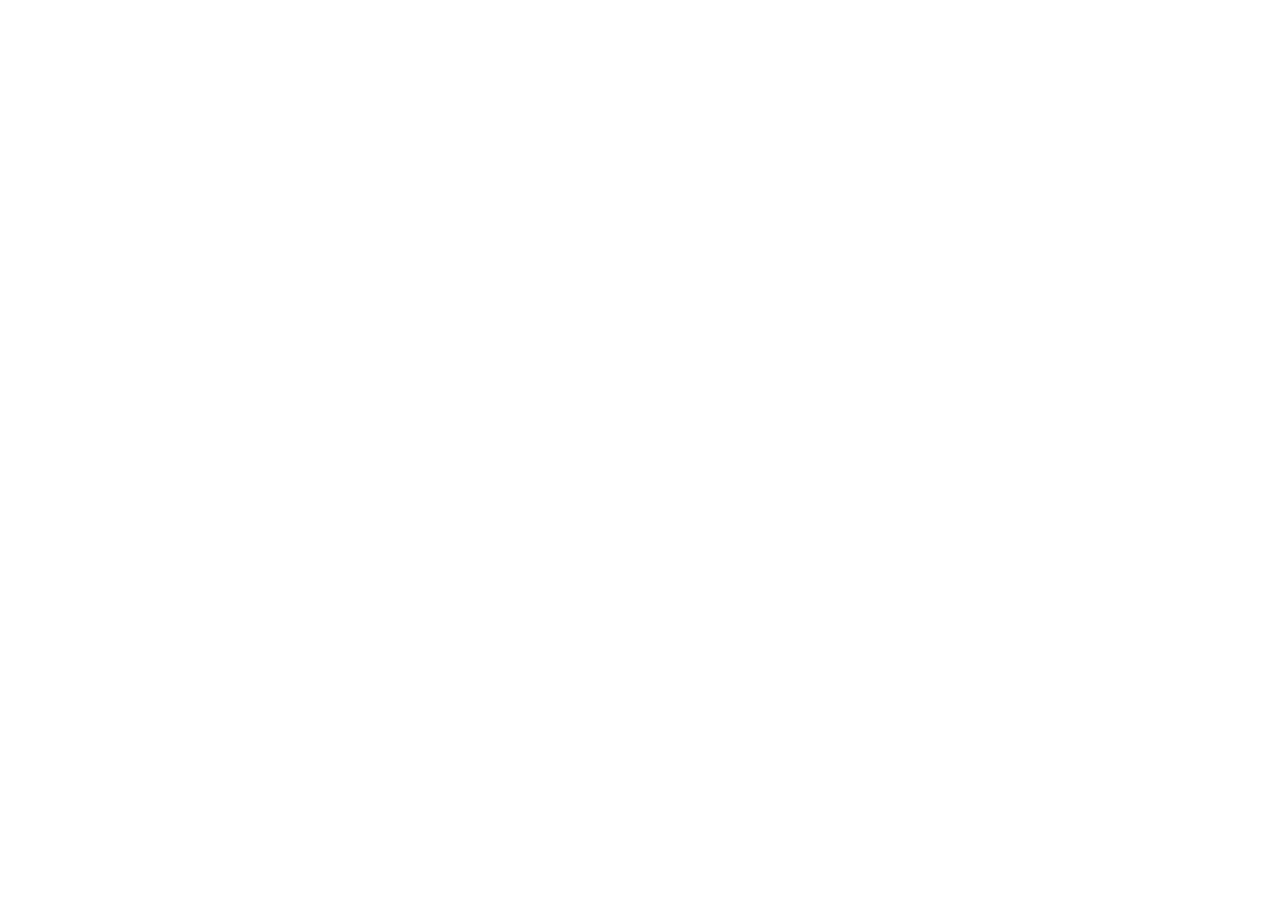
==== pages/cadastro-viagem.html @ 9fd30df8 "feat: adiciona estrutura inicial para as demais páginas" ====
<!DOCTYPE html>
<html lang="pt-br">
<head>
    <meta charset="UTF-8">
    <meta name="viewport" content="width=device-width, initial-scale=1.0">
    <title>Trip Planner - Cadastrar viagem</title>
</head>
<body>
    <header>

    </header>
    
    <main>

    </main>

    <footer>
        
    </footer>
</body>
</html>
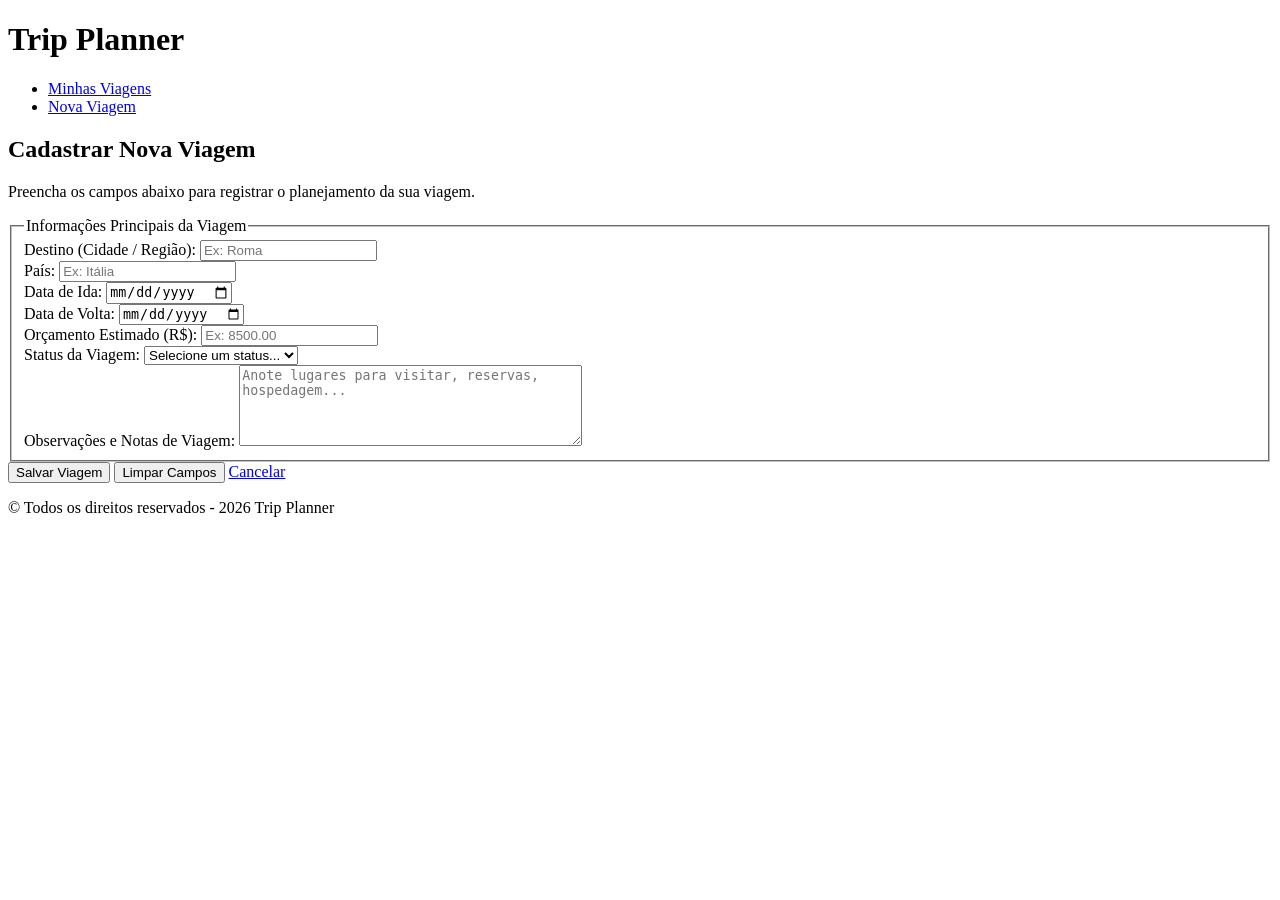
==== commit 4b6ded63: "feat: adiciona campos para criação da viagem" ====
--- a/pages/cadastro-viagem.html
+++ b/pages/cadastro-viagem.html
@@ -7,15 +7,77 @@
 </head>
 <body>
     <header>
-
+        <h1>Trip Planner</h1>
+        <nav>
+            <ul>
+                <li><a href="../index.html">Minhas Viagens</a></li>
+                <li><a href="cadastro-viagem.html">Nova Viagem</a></li>
+            </ul>
+        </nav>
     </header>
     
     <main>
+        <section>
+            <h2>Cadastrar Nova Viagem</h2>
+            <p>Preencha os campos abaixo para registrar o planejamento da sua viagem.</p>
 
+            <form action="#" method="POST">
+                <fieldset>
+                    <legend>Informações Principais da Viagem</legend>
+
+                    <div>
+                        <label for="destino">Destino (Cidade / Região):</label>
+                        <input type="text" id="destino" name="destino" placeholder="Ex: Roma" required>
+                    </div>
+
+                    <div>
+                        <label for="pais">País:</label>
+                        <input type="text" id="pais" name="pais" placeholder="Ex: Itália" required>
+                    </div>
+
+                    <div>
+                        <label for="data-ida">Data de Ida:</label>
+                        <input type="date" id="data-ida" name="data-ida" required>
+                    </div>
+
+                    <div>
+                        <label for="data-volta">Data de Volta:</label>
+                        <input type="date" id="data-volta" name="data-volta" required>
+                    </div>
+
+                    <div>
+                        <label for="orcamento">Orçamento Estimado (R$):</label>
+                        <input type="number" id="orcamento" name="orcamento" min="0" step="0.01" placeholder="Ex: 8500.00" required>
+                    </div>
+
+                    <div>
+                        <label for="status">Status da Viagem:</label>
+                        <select id="status" name="status" required>
+                            <option value="">Selecione um status...</option>
+                            <option value="planejada">Planejada</option>
+                            <option value="em-andamento">Em Andamento</option>
+                            <option value="concluida">Concluída</option>
+                            <option value="cancelada">Cancelada</option>
+                        </select>
+                    </div>
+
+                    <div>
+                        <label for="observacoes">Observações e Notas de Viagem:</label>
+                        <textarea id="observacoes" name="observacoes" rows="5" cols="40" placeholder="Anote lugares para visitar, reservas, hospedagem..."></textarea>
+                    </div>
+                </fieldset>
+
+                <div>
+                    <button type="submit">Salvar Viagem</button>
+                    <button type="reset">Limpar Campos</button>
+                    <a href="../index.html">Cancelar</a>
+                </div>
+            </form>
+        </section>
     </main>
 
     <footer>
-        
+        <p>&copy; Todos os direitos reservados - 2026 Trip Planner</p>
     </footer>
 </body>
 </html>
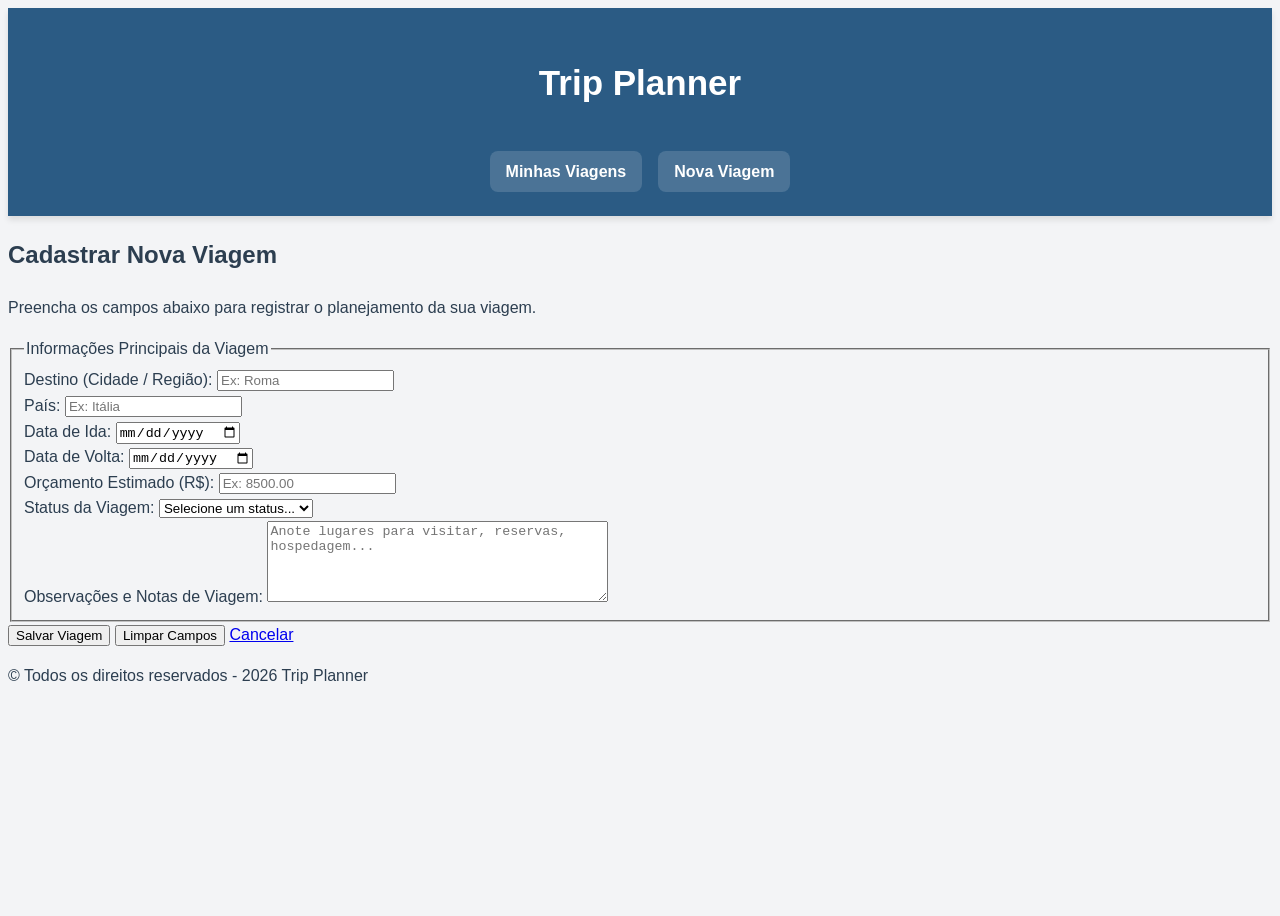
==== commit 1d75937e: "style: definindo regras gerais e estilizando header" ====
--- a/pages/cadastro-viagem.html
+++ b/pages/cadastro-viagem.html
@@ -3,6 +3,7 @@
 <head>
     <meta charset="UTF-8">
     <meta name="viewport" content="width=device-width, initial-scale=1.0">
+    <link rel="stylesheet" href="../assets/css/style.css">
     <title>Trip Planner - Cadastrar viagem</title>
 </head>
 <body>
--- a/assets/css/style.css
+++ b/assets/css/style.css
@@ -0,0 +1,56 @@
+body {
+    font-family: 'Segoe UI', Tahoma, Geneva, Verdana, sans-serif;
+    line-height: 1.6;
+    color: #2c3e50;
+    background-color: #f3f4f6;
+    display: flex;
+    flex-direction: column;
+    min-height: 100vh;
+}
+
+header {
+  background-color: #2b5b84;
+  color: #ffffff;
+  padding: 24px 32px;
+  box-shadow: 0 4px 6px rgba(0, 0, 0, 0.1);
+  display: flex;
+  flex-direction: column;
+  align-items: center;
+  gap: 16px;
+}
+
+header h1 {
+  font-size: 35px;
+  font-weight: 700;
+}
+
+header p {
+  font-size: 15px;
+  opacity: 0.9;
+  margin-top: -30px;
+}
+
+header nav ul {
+    list-style: none;
+    display: flex;
+    flex-direction: row;
+    gap: 16px;
+    padding: 0; 
+    margin: 0;  
+    justify-content: center; 
+}
+
+header nav a {
+  color: #ffffff;
+  text-decoration: none;
+  font-weight: 600;
+  padding: 8px 16px;
+  border-radius: 8px;
+  background-color: rgba(255, 255, 255, 0.15);
+  transition: all 0.2s ease-in-out;
+  display: inline-block;
+}
+
+header nav a:hover {
+  background-color: rgba(255, 255, 255, 0.3);
+}
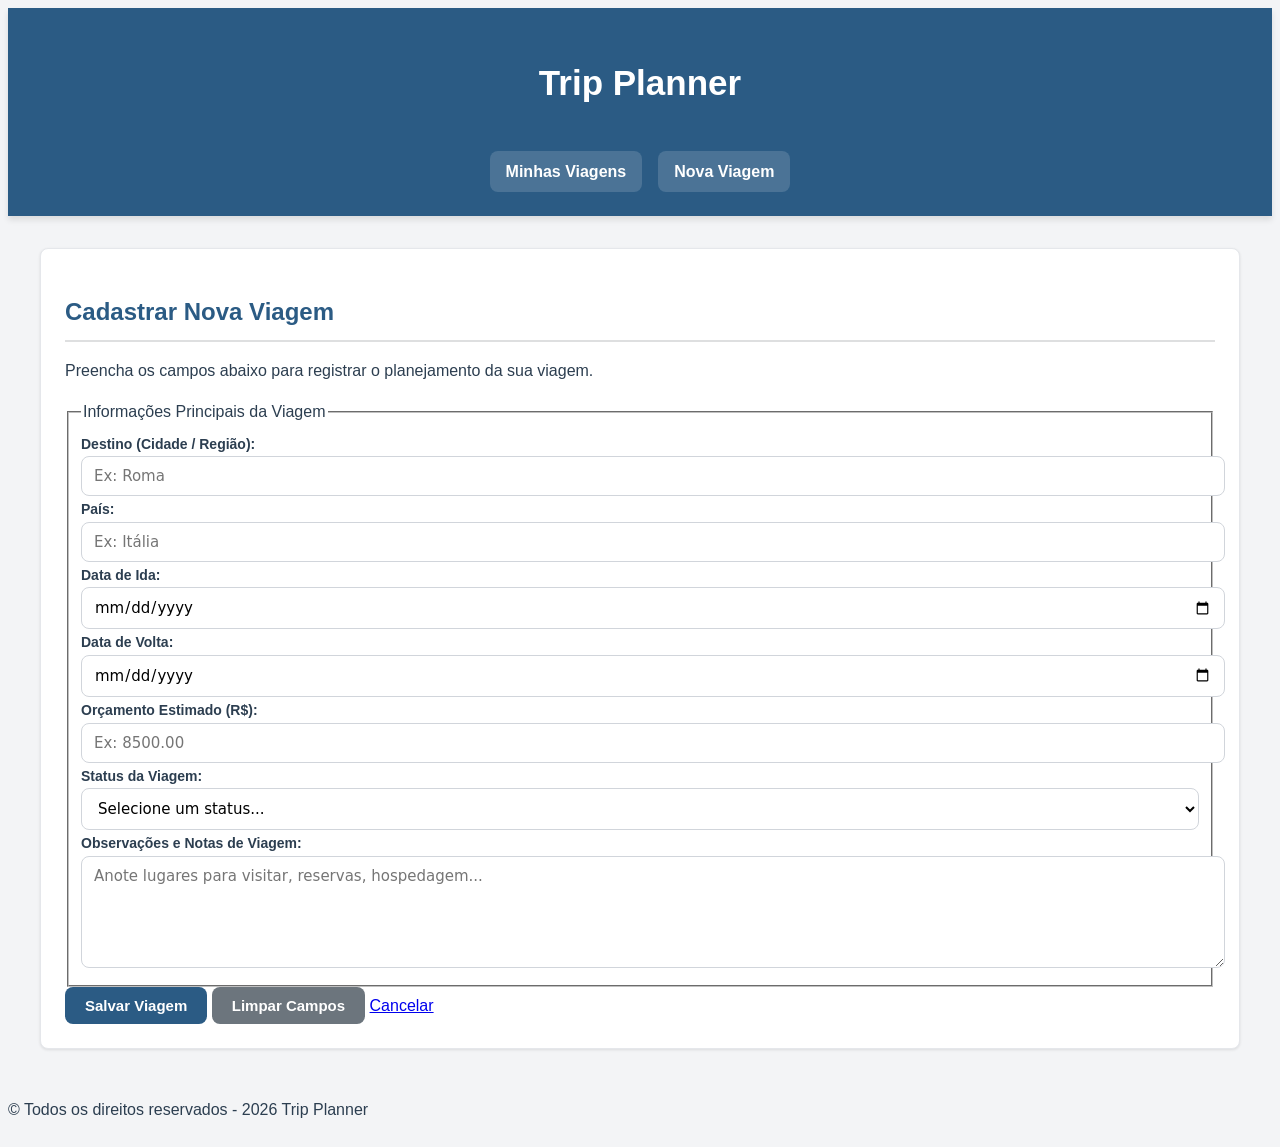
==== commit 80a3bb65: "style: estilizando botões do site e elementos internos do formulário" ====
--- a/pages/cadastro-viagem.html
+++ b/pages/cadastro-viagem.html
@@ -70,7 +70,7 @@
 
                 <div>
                     <button type="submit">Salvar Viagem</button>
-                    <button type="reset">Limpar Campos</button>
+                    <button type="reset" class="botao-limpar">Limpar Campos</button>
                     <a href="../index.html">Cancelar</a>
                 </div>
             </form>
--- a/assets/css/style.css
+++ b/assets/css/style.css
@@ -9,25 +9,25 @@
 }
 
 header {
-  background-color: #2b5b84;
-  color: #ffffff;
-  padding: 24px 32px;
-  box-shadow: 0 4px 6px rgba(0, 0, 0, 0.1);
-  display: flex;
-  flex-direction: column;
-  align-items: center;
-  gap: 16px;
+    background-color: #2b5b84;
+    color: #ffffff;
+    padding: 24px 32px;
+    box-shadow: 0 4px 6px rgba(0, 0, 0, 0.1);
+    display: flex;
+    flex-direction: column;
+    align-items: center;
+    gap: 16px;
 }
 
 header h1 {
-  font-size: 35px;
-  font-weight: 700;
+    font-size: 35px;
+    font-weight: 700;
 }
 
 header p {
-  font-size: 15px;
-  opacity: 0.9;
-  margin-top: -30px;
+    font-size: 15px;
+    opacity: 0.9;
+    margin-top: -30px;
 }
 
 header nav ul {
@@ -35,22 +35,128 @@
     display: flex;
     flex-direction: row;
     gap: 16px;
-    padding: 0; 
-    margin: 0;  
-    justify-content: center; 
+    padding: 0;
+    margin: 0;
+    justify-content: center;
 }
 
 header nav a {
-  color: #ffffff;
-  text-decoration: none;
-  font-weight: 600;
-  padding: 8px 16px;
-  border-radius: 8px;
-  background-color: rgba(255, 255, 255, 0.15);
-  transition: all 0.2s ease-in-out;
-  display: inline-block;
+    color: #ffffff;
+    text-decoration: none;
+    font-weight: 600;
+    padding: 8px 16px;
+    border-radius: 8px;
+    background-color: rgba(255, 255, 255, 0.15);
+    transition: all 0.2s ease-in-out;
+    display: inline-block;
 }
 
 header nav a:hover {
-  background-color: rgba(255, 255, 255, 0.3);
+    background-color: rgba(255, 255, 255, 0.3);
+}
+
+main {
+    flex: 1;
+    max-width: 1200px;
+    width: 100%;
+    margin: 32px auto;
+    padding: 0 16px;
+    display: grid;
+    grid-template-columns: repeat(1, 1fr);
+    gap: 32px;
+}
+
+section,
+article,
+aside {
+    background-color: #ffffff;
+    padding: 24px;
+    border-radius: 8px;
+    box-shadow: 0 1px 3px rgba(0, 0, 0, 0.1);
+    border: 1px solid #e5e7eb;
+}
+
+h2 {
+    font-size: 24px;
+    color: #2b5b84;
+    margin-bottom: 16px;
+    border-bottom: 2px solid #dedfe0;
+    padding-bottom: 8px;
+}
+
+h3 {
+    font-size: 20px;
+    color: #2c3e50;
+    margin-bottom: 12px;
+}
+
+.busca form {
+    display: flex;
+    flex-wrap: wrap;
+    gap: 16px;
+    align-items: flex-end;
+}
+
+.busca form>div {
+    flex: 1 1 200px;
+    display: flex;
+    flex-direction: column;
+    gap: 6px;
+}
+
+label {
+    font-size: 14px;
+    font-weight: 600;
+    color: #2c3e50;
+}
+
+input,
+select,
+textarea {
+    width: 100%;
+    padding: 10px 12px;
+    border: 1px solid #d1d5db;
+    border-radius: 8px;
+    font-family: 'Segoe UI', system-ui, -apple-system, sans-serif;
+    font-size: 15px;
+    background-color: #fff;
+    transition: all 0.2s ease-in-out;
+}
+
+/*Assessibilidade*/
+input:focus,
+select:focus,
+textarea:focus {
+    outline: 2px solid #2b5b84;
+    outline-offset: 1px;
+    border-color: transparent;
+}
+
+button {
+    padding: 10px 20px;
+    font-size: 15px;
+    font-weight: 600;
+    border: none;
+    border-radius: 8px;
+    cursor: pointer;
+    transition: all 0.2s ease-in-out;
+    display: inline-flex;
+    align-items: center;
+    justify-content: center;
+    gap: 8px;
+    background-color: #2b5b84;
+    color: #ffffff;
+}
+
+button:hover {
+  background-color: #1d3e5a;
+  transform: translateY(-1px);
+}
+
+.botao-limpar {
+  background-color: #6c757d;
+}
+
+.botao-limpar:hover {
+  background-color: #5a6268;
 }
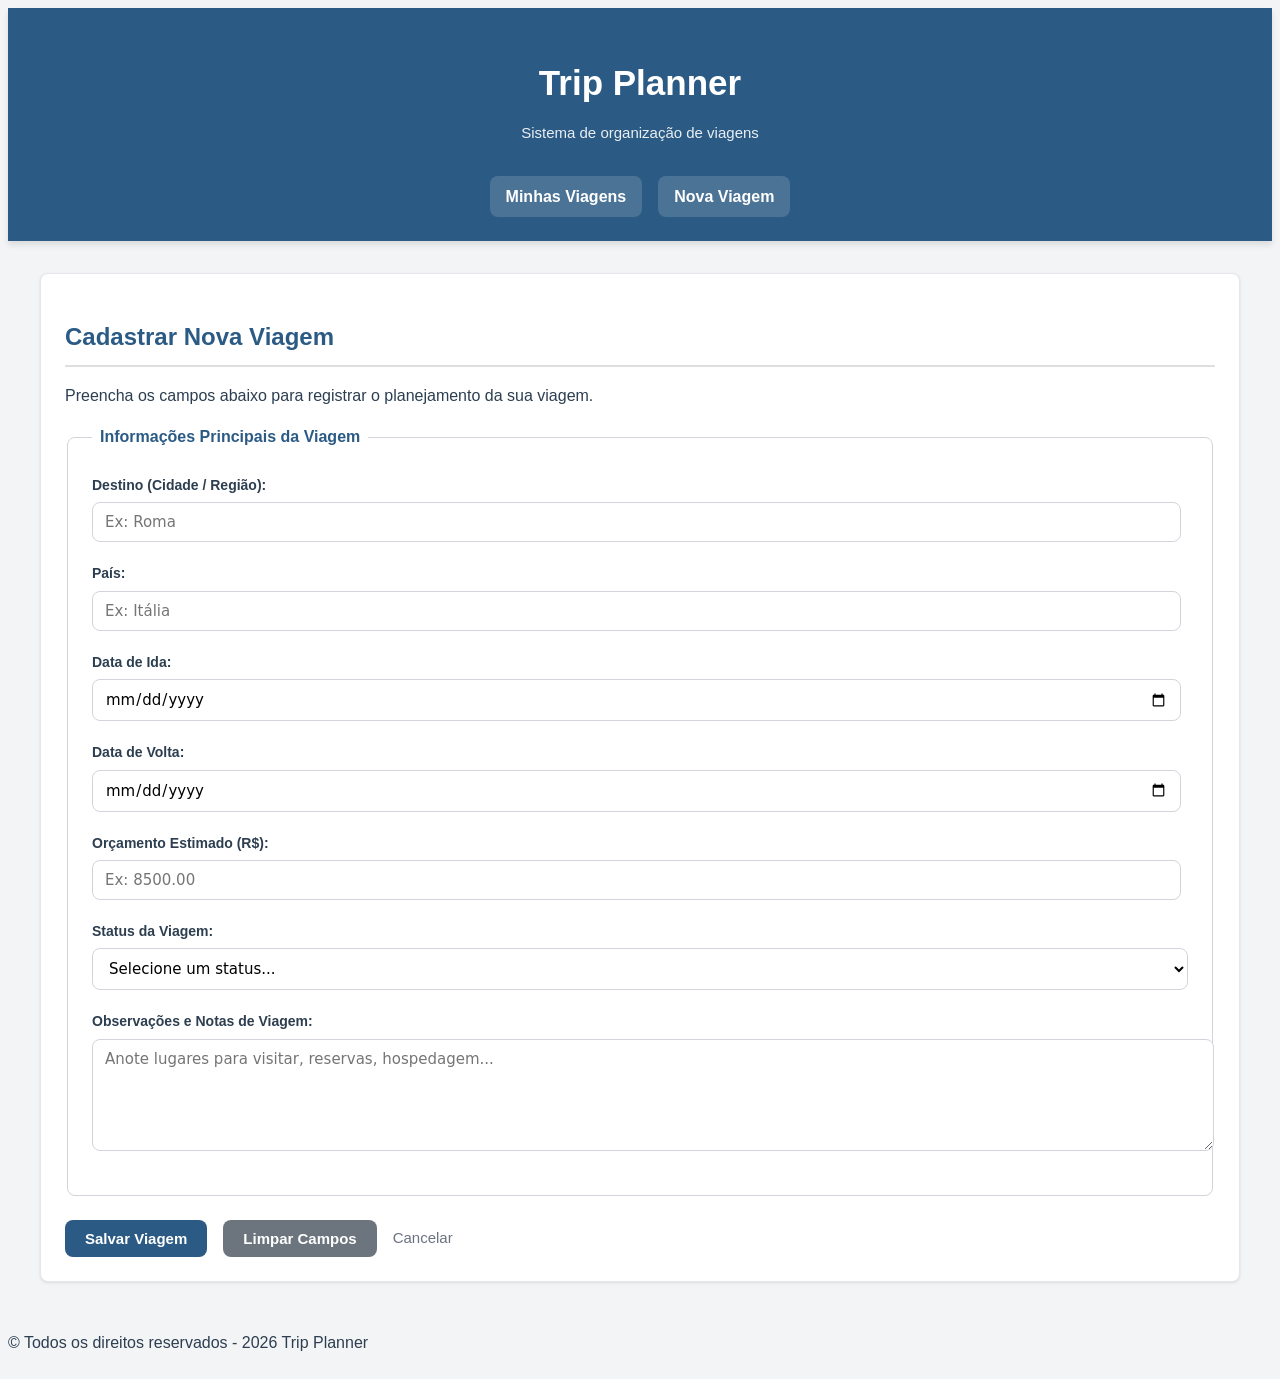
==== commit 7f5c1f9b: "style: estilizando página da viagem" ====
--- a/pages/cadastro-viagem.html
+++ b/pages/cadastro-viagem.html
@@ -9,6 +9,7 @@
 <body>
     <header>
         <h1>Trip Planner</h1>
+        <p>Sistema de organização de viagens</p>
         <nav>
             <ul>
                 <li><a href="../index.html">Minhas Viagens</a></li>
--- a/assets/css/style.css
+++ b/assets/css/style.css
@@ -159,4 +159,162 @@
 
 .botao-limpar:hover {
   background-color: #5a6268;
+}
+
+table {
+  width: 100%;
+  border-collapse: separate;
+  border-spacing: 0;
+  margin-top: 16px;
+  border-radius: 8px;
+  overflow: hidden;
+  border: 1px solid #d1d5db;
+}
+
+caption {
+  font-weight: bold;
+  margin-bottom: 8px;
+  text-align: left;
+  color: #6b7280;
+}
+
+th {
+  background-color: #f3f4f6;
+  color: #2c3e50;
+  font-weight: 700;
+  text-align: center;
+  padding: 12px 16px;
+}
+
+td {
+  padding: 12px 16px;
+  border-bottom: 1px solid #e5e7eb;
+  vertical-align: middle;
+  text-align: center;
+}
+
+tbody tr:last-child td {
+  border-bottom: none;
+}
+
+tbody tr:hover {
+  background-color: #f9fafb;
+}
+
+td img {
+  border-radius: 4px;
+  box-shadow: 0 1px 3px rgba(0, 0, 0, 0.1);
+  object-fit: cover;
+  height: auto;
+  border: 0.5px solid black;
+}
+
+td a {
+  color: #2b5b84;
+  text-decoration: none;
+  font-weight: 600;
+  margin-right: 8px;
+  font-size: 14px;
+}
+
+td a:hover {
+  text-decoration: underline;
+}
+
+thead tr:first-child th:first-child {
+  border-top-left-radius: 8px;
+}
+
+thead tr:first-child th:last-child {
+  border-top-right-radius: 8px;
+}
+
+fieldset {
+  border: 1px solid #d1d5db;
+  border-radius: 8px;
+  padding: 24px;
+  margin-bottom: 24px;
+}
+
+legend {
+  font-weight: 700;
+  color: #2b5b84;
+  padding: 0 8px;
+}
+
+form > fieldset > div {
+  margin-bottom: 20px;
+  display: flex;
+  flex-direction: column;
+  gap: 6px;
+}
+
+form > div:last-child {
+  display: flex;
+  gap: 16px;
+  align-items: center;
+  flex-wrap: wrap;
+}
+
+form > div:last-child a {
+  color: #6b7280;
+  text-decoration: none;
+  font-size: 15px;
+}
+
+form > div:last-child a:hover {
+  text-decoration: underline;
+}
+
+form > fieldset > div > input {
+    width: 97%;
+}
+
+article {
+  display: flex;
+  flex-direction: column;
+  gap: 24px;
+}
+
+article section {
+  box-shadow: none;
+  border: none;
+  padding: 0;
+}
+
+article ul {
+  list-style: none;
+  margin-top: 8px;
+}
+
+article ul li {
+  padding: 6px 0;
+  border-bottom: 1px dashed #dedfe0;
+}
+
+article figure {
+  margin: 16px 0;
+}
+
+article figure img {
+  border-radius: 8px;
+  box-shadow: 0 1px 3px rgba(0, 0, 0, 0.1);
+}
+
+article section:last-child {
+  display: flex;
+  gap: 16px;
+  align-items: center;
+  flex-wrap: wrap;
+  margin-top: 16px;
+}
+
+article section:last-child a {
+  color: #6b7280;
+  text-decoration: none;
+  font-size: 15px;
+}
+
+article section:last-child a:hover {
+    text-decoration: underline;
 }
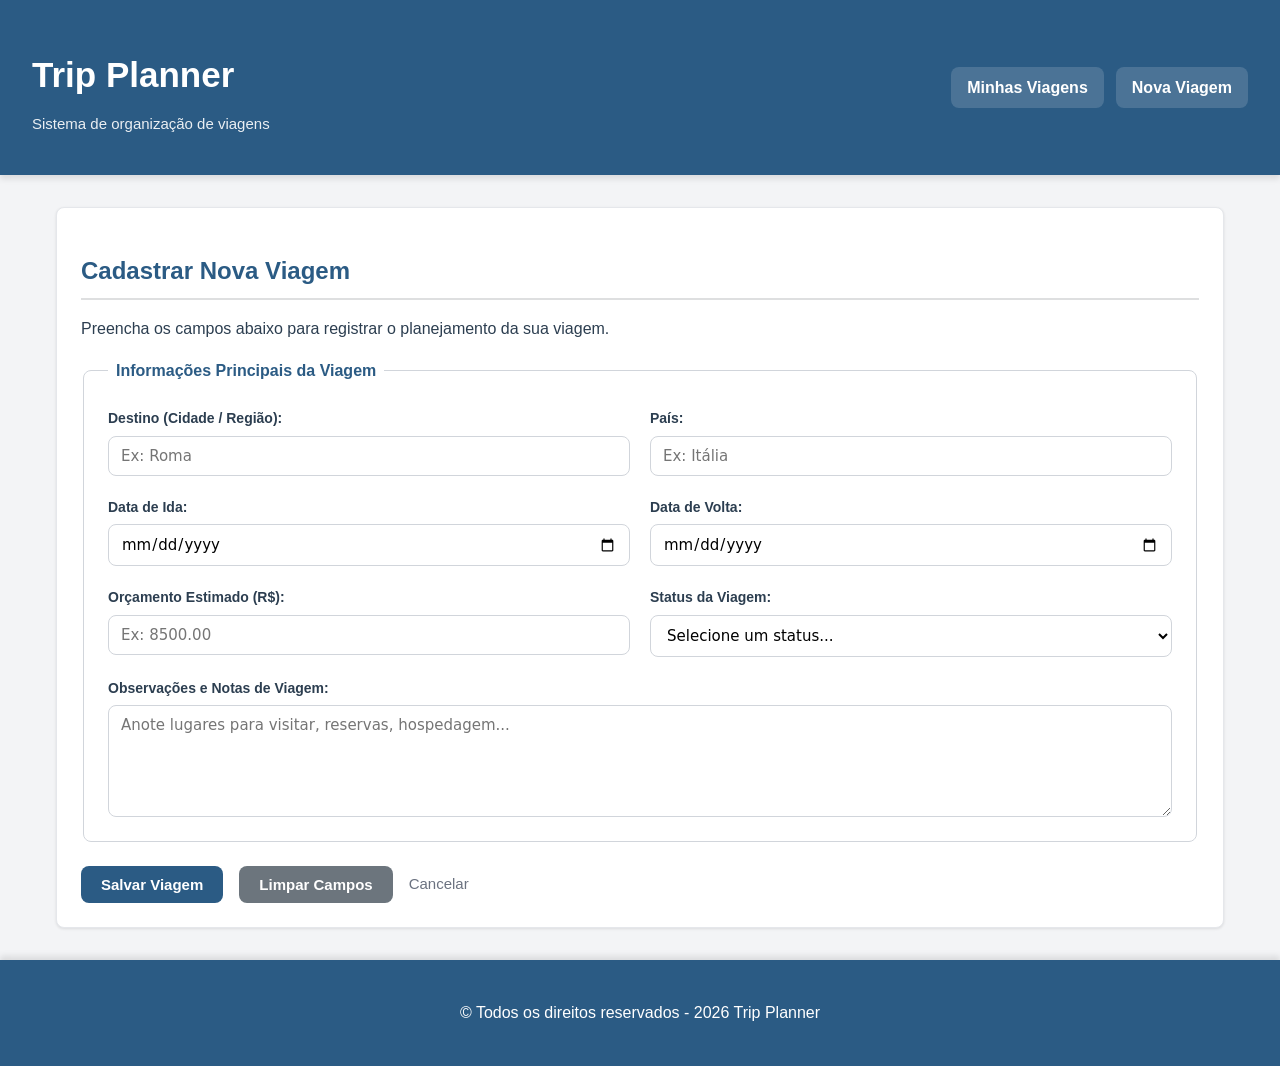
==== commit 2559cfea: "style: ajustando responsividade e breakpoints" ====
--- a/pages/cadastro-viagem.html
+++ b/pages/cadastro-viagem.html
@@ -8,8 +8,10 @@
 </head>
 <body>
     <header>
-        <h1>Trip Planner</h1>
-        <p>Sistema de organização de viagens</p>
+        <div class="logo">
+            <h1>Trip Planner</h1>
+            <p>Sistema de organização de viagens</p>
+        </div>
         <nav>
             <ul>
                 <li><a href="../index.html">Minhas Viagens</a></li>
@@ -18,7 +20,7 @@
         </nav>
     </header>
     
-    <main>
+    <main class="main-cadastro">
         <section>
             <h2>Cadastrar Nova Viagem</h2>
             <p>Preencha os campos abaixo para registrar o planejamento da sua viagem.</p>
--- a/assets/css/style.css
+++ b/assets/css/style.css
@@ -1,4 +1,11 @@
+/* {
+    margin: 0;
+    padding: 0;
+    box-sizing: border-box;
+}*/
+
 body {
+    margin: 0;
     font-family: 'Segoe UI', Tahoma, Geneva, Verdana, sans-serif;
     line-height: 1.6;
     color: #2c3e50;
@@ -11,12 +18,13 @@
 header {
     background-color: #2b5b84;
     color: #ffffff;
-    padding: 24px 32px;
+    padding: 24px 16px;
     box-shadow: 0 4px 6px rgba(0, 0, 0, 0.1);
     display: flex;
     flex-direction: column;
     align-items: center;
     gap: 16px;
+    text-align: center;
 }
 
 header h1 {
@@ -27,17 +35,19 @@
 header p {
     font-size: 15px;
     opacity: 0.9;
-    margin-top: -30px;
+    margin-top: -15px;
 }
 
 header nav ul {
     list-style: none;
     display: flex;
-    flex-direction: row;
-    gap: 16px;
+    flex-direction: column;
+    gap: 12px;
     padding: 0;
     margin: 0;
-    justify-content: center;
+    width: 100%;
+    align-items: center;
+    flex-wrap: wrap;
 }
 
 header nav a {
@@ -49,6 +59,9 @@
     background-color: rgba(255, 255, 255, 0.15);
     transition: all 0.2s ease-in-out;
     display: inline-block;
+    width: 100%;
+    box-sizing: border-box;
+    text-align: center;
 }
 
 header nav a:hover {
@@ -59,11 +72,12 @@
     flex: 1;
     max-width: 1200px;
     width: 100%;
-    margin: 32px auto;
+    margin: 20px auto;
     padding: 0 16px;
     display: grid;
     grid-template-columns: repeat(1, 1fr);
     gap: 32px;
+    box-sizing: border-box;
 }
 
 section,
@@ -74,6 +88,7 @@
     border-radius: 8px;
     box-shadow: 0 1px 3px rgba(0, 0, 0, 0.1);
     border: 1px solid #e5e7eb;
+    overflow-x: auto;
 }
 
 h2 {
@@ -92,16 +107,19 @@
 
 .busca form {
     display: flex;
-    flex-wrap: wrap;
+    flex-direction: column;
     gap: 16px;
-    align-items: flex-end;
 }
 
 .busca form>div {
-    flex: 1 1 200px;
     display: flex;
     flex-direction: column;
     gap: 6px;
+}
+
+.busca button {
+    width: 100%;
+    text-align: center;
 }
 
 label {
@@ -121,6 +139,7 @@
     font-size: 15px;
     background-color: #fff;
     transition: all 0.2s ease-in-out;
+    box-sizing: border-box;
 }
 
 /*Assessibilidade*/
@@ -146,175 +165,285 @@
     gap: 8px;
     background-color: #2b5b84;
     color: #ffffff;
+    width: 100%;
 }
 
 button:hover {
-  background-color: #1d3e5a;
-  transform: translateY(-1px);
+    background-color: #1d3e5a;
+    transform: translateY(-1px);
 }
 
 .botao-limpar {
-  background-color: #6c757d;
+    background-color: #6c757d;
 }
 
 .botao-limpar:hover {
-  background-color: #5a6268;
+    background-color: #5a6268;
 }
 
 table {
-  width: 100%;
-  border-collapse: separate;
-  border-spacing: 0;
-  margin-top: 16px;
-  border-radius: 8px;
-  overflow: hidden;
-  border: 1px solid #d1d5db;
+    width: 100%;
+    border-collapse: separate;
+    border-spacing: 0;
+    margin-top: 16px;
+    border-radius: 8px;
+    overflow: hidden;
+    border: 1px solid #d1d5db;
 }
 
 caption {
-  font-weight: bold;
-  margin-bottom: 8px;
-  text-align: left;
-  color: #6b7280;
+    font-weight: bold;
+    margin-bottom: 8px;
+    text-align: left;
+    color: #6b7280;
 }
 
 th {
-  background-color: #f3f4f6;
-  color: #2c3e50;
-  font-weight: 700;
-  text-align: center;
-  padding: 12px 16px;
+    background-color: #f3f4f6;
+    color: #2c3e50;
+    font-weight: 700;
+    text-align: center;
+    padding: 12px 16px;
 }
 
 td {
-  padding: 12px 16px;
-  border-bottom: 1px solid #e5e7eb;
-  vertical-align: middle;
-  text-align: center;
+    padding: 12px 16px;
+    border-bottom: 1px solid #e5e7eb;
+    vertical-align: middle;
+    text-align: center;
 }
 
 tbody tr:last-child td {
-  border-bottom: none;
+    border-bottom: none;
 }
 
 tbody tr:hover {
-  background-color: #f9fafb;
+    background-color: #f9fafb;
 }
 
 td img {
-  border-radius: 4px;
-  box-shadow: 0 1px 3px rgba(0, 0, 0, 0.1);
-  object-fit: cover;
-  height: auto;
-  border: 0.5px solid black;
+    border-radius: 4px;
+    box-shadow: 0 1px 3px rgba(0, 0, 0, 0.1);
+    object-fit: cover;
+    height: auto;
+    border: 0.5px solid black;
 }
 
 td a {
-  color: #2b5b84;
-  text-decoration: none;
-  font-weight: 600;
-  margin-right: 8px;
-  font-size: 14px;
+    color: #2b5b84;
+    text-decoration: none;
+    font-weight: 600;
+    margin-right: 8px;
+    font-size: 14px;
 }
 
 td a:hover {
-  text-decoration: underline;
+    text-decoration: underline;
 }
 
 thead tr:first-child th:first-child {
-  border-top-left-radius: 8px;
+    border-top-left-radius: 8px;
 }
 
 thead tr:first-child th:last-child {
-  border-top-right-radius: 8px;
+    border-top-right-radius: 8px;
 }
 
 fieldset {
-  border: 1px solid #d1d5db;
-  border-radius: 8px;
-  padding: 24px;
-  margin-bottom: 24px;
+    border: 1px solid #d1d5db;
+    border-radius: 8px;
+    padding: 24px;
+    margin-bottom: 24px;
 }
 
 legend {
-  font-weight: 700;
-  color: #2b5b84;
-  padding: 0 8px;
-}
-
-form > fieldset > div {
-  margin-bottom: 20px;
-  display: flex;
-  flex-direction: column;
-  gap: 6px;
-}
-
-form > div:last-child {
-  display: flex;
-  gap: 16px;
-  align-items: center;
-  flex-wrap: wrap;
-}
-
-form > div:last-child a {
-  color: #6b7280;
-  text-decoration: none;
-  font-size: 15px;
-}
-
-form > div:last-child a:hover {
-  text-decoration: underline;
-}
-
-form > fieldset > div > input {
-    width: 97%;
+    font-weight: 700;
+    color: #2b5b84;
+    padding: 0 8px;
+}
+
+form>fieldset>div {
+    margin-bottom: 20px;
+    display: flex;
+    flex-direction: column;
+    gap: 6px;
+}
+
+form>div:last-child {
+    display: flex;
+    flex-direction: column;
+    gap: 16px;
+    align-items: stretch;
+}
+
+form>div:last-child a {
+    color: #6b7280;
+    text-decoration: none;
+    font-size: 15px;
+    text-align: center;
+}
+
+form>div:last-child a:hover {
+    text-decoration: underline;
+}
+
+form>fieldset>div>input {
+    width: 100%;
 }
 
 article {
-  display: flex;
-  flex-direction: column;
-  gap: 24px;
+    display: flex;
+    flex-direction: column;
+    gap: 24px;
 }
 
 article section {
-  box-shadow: none;
-  border: none;
-  padding: 0;
+    box-shadow: none;
+    border: none;
+    padding: 0;
 }
 
 article ul {
-  list-style: none;
-  margin-top: 8px;
+    list-style: none;
+    margin-top: 8px;
 }
 
 article ul li {
-  padding: 6px 0;
-  border-bottom: 1px dashed #dedfe0;
-}
-
-article figure {
-  margin: 16px 0;
+    padding: 6px 0;
+    border-bottom: 1px dashed #dedfe0;
 }
 
 article figure img {
-  border-radius: 8px;
-  box-shadow: 0 1px 3px rgba(0, 0, 0, 0.1);
+    border-radius: 8px;
+    box-shadow: 0 1px 3px rgba(0, 0, 0, 0.1);
 }
 
 article section:last-child {
-  display: flex;
-  gap: 16px;
-  align-items: center;
-  flex-wrap: wrap;
-  margin-top: 16px;
+    display: flex;
+    flex-direction: column;
+    gap: 16px;
+    align-items: stretch;
+    margin-top: 16px;
 }
 
 article section:last-child a {
-  color: #6b7280;
-  text-decoration: none;
-  font-size: 15px;
+    color: #6b7280;
+    text-decoration: none;
+    font-size: 15px;
+    text-align: center;
 }
 
 article section:last-child a:hover {
     text-decoration: underline;
+}
+
+aside {
+    background-color: #f0f7ff;
+    border-color: #bee3f8;
+}
+
+aside h3,
+aside ul li strong {
+    color: #2b5b84;
+}
+
+aside ul {
+    list-style: none;
+}
+
+aside ul li {
+    margin-bottom: 8px;
+}
+
+footer {
+    background-color: #2b5b84;
+    color: #ffffff;
+    padding: 24px 32px;
+    box-shadow: 0 -4px 6px rgba(0, 0, 0, 0.1);
+    display: flex;
+    flex-direction: column;
+    align-items: center;
+    gap: 16px;
+    text-align: center;
+}
+
+/* ==========================================================================
+   BREAKPOINT PARA TELAS MAIORES (A partir de 768px - DESKTOP / TABLET)
+   ========================================================================== */
+@media (min-width: 768px) {
+    header {
+        flex-direction: row;
+        justify-content: space-between;
+        padding: 24px 32px;
+        text-align: left;
+    }
+
+    header nav ul {
+        flex-direction: row;
+        width: auto;
+        justify-content: center;
+    }
+
+    header nav a {
+        width: auto;
+    }
+
+    main {
+        margin: 32px auto;
+        grid-template-columns: 74% 24%;
+        justify-content: space-between;
+    }
+
+    .main-cadastro, .main-detalhes {
+        grid-template-columns: repeat(1, 1fr);
+    }
+
+    .busca {
+        grid-column: 1 / -1;
+    }
+
+    .busca form {
+        flex-direction: row;
+        flex-wrap: wrap;
+        align-items: flex-end;
+    }
+
+    .busca form>div {
+        flex: 1 1 200px;
+    }
+
+    .busca button {
+        width: auto;
+    }
+
+    button {
+        width: auto;
+    }
+
+    fieldset {
+        display: grid;
+        grid-template-columns: repeat(2, 1fr);
+        gap: 20px;
+        justify-content: space-between;
+    }
+
+    form>fieldset>div {
+        margin-bottom: 0;
+    }
+
+    form>fieldset>div:last-child {
+        grid-column: 1 / 3;
+    }
+
+    form>div:last-child,
+    article section:last-child {
+        flex-direction: row;
+        align-items: center;
+        flex-wrap: wrap;
+    }
+
+    form>div:last-child a,
+    article section:last-child a {
+        text-align: left;
+    }
 }
